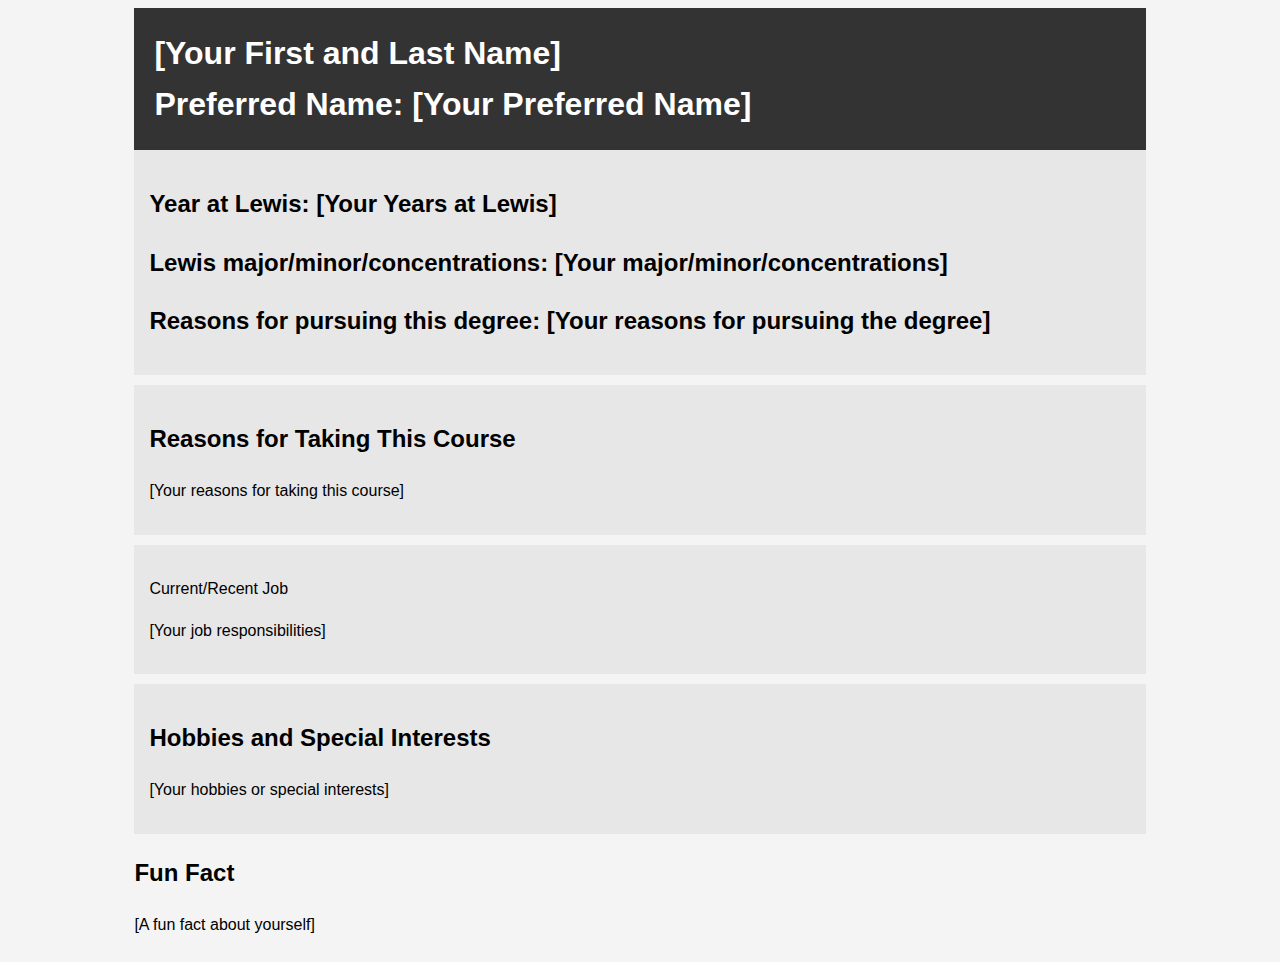
==== index.html @ d4a869ff "Initial commit" ====
<!DOCTYPE html>
<html>
<head>
    <title>About Me</title>
    <style>
        body {
            font-family: Arial, sans-serif;
            background-color: #f4f4f4;
            line-height: 1.6;
        }
        .container {
            width: 80%;
            margin: auto;
            overflow: hidden;
        }
        .main-info {
            background: #333;
            color: #fff;
            padding: 20px;
        }
        .main-info h1 {
            margin: 0;
        }
        .hobbies, .lewis, .course, .job {
            background: #e7e7e7;
            padding: 15px;
            margin-bottom: 10px;
        }
    </style>
</head>
<body>
    <div class="container">
        <header class="main-info">
            <h1>[Your First and Last Name]</h1>
            <h1>Preferred Name: [Your Preferred Name]</h1>
        </header>

        <section class="lewis">
			<h2>Year at Lewis: [Your Years at Lewis]</h2>
			<h2>Lewis major/minor/concentrations: [Your major/minor/concentrations]</h2>
			<h2>Reasons for pursuing this degree: [Your reasons for pursuing the degree]</h2>
        </section>

		<section class="course">
            <h2>Reasons for Taking This Course</h2>
            <p>[Your reasons for taking this course]</p>
        </section>

		<section class="job">
            <p>Current/Recent Job</p>
			<p>[Your job responsibilities]</p>
        </section>		

        <section class="hobbies">
            <h2>Hobbies and Special Interests</h2>
            <p>[Your hobbies or special interests]</p>
        </section>

        <section class="fun-fact">
            <h2>Fun Fact</h2>
            <p>[A fun fact about yourself]</p>
        </section>
    </div>
</body>
</html>
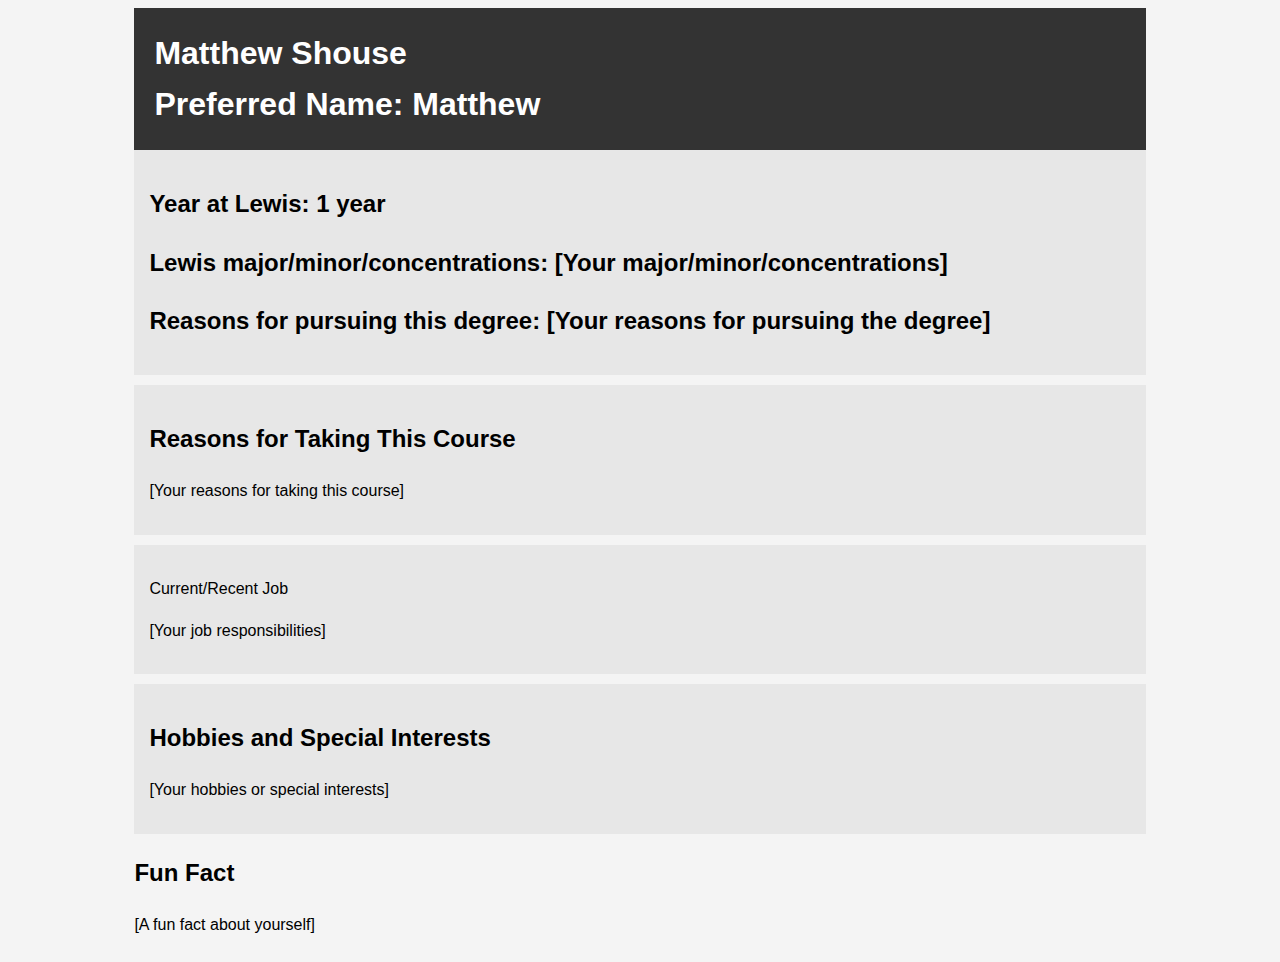
==== commit 8f143dce: "Update index.html updated name." ====
--- a/index.html
+++ b/index.html
@@ -31,12 +31,12 @@
 <body>
     <div class="container">
         <header class="main-info">
-            <h1>[Your First and Last Name]</h1>
-            <h1>Preferred Name: [Your Preferred Name]</h1>
+            <h1>Matthew Shouse</h1>
+            <h1>Preferred Name: Matthew</h1>
         </header>
 
         <section class="lewis">
-			<h2>Year at Lewis: [Your Years at Lewis]</h2>
+			<h2>Year at Lewis: 1 year</h2>
 			<h2>Lewis major/minor/concentrations: [Your major/minor/concentrations]</h2>
 			<h2>Reasons for pursuing this degree: [Your reasons for pursuing the degree]</h2>
         </section>
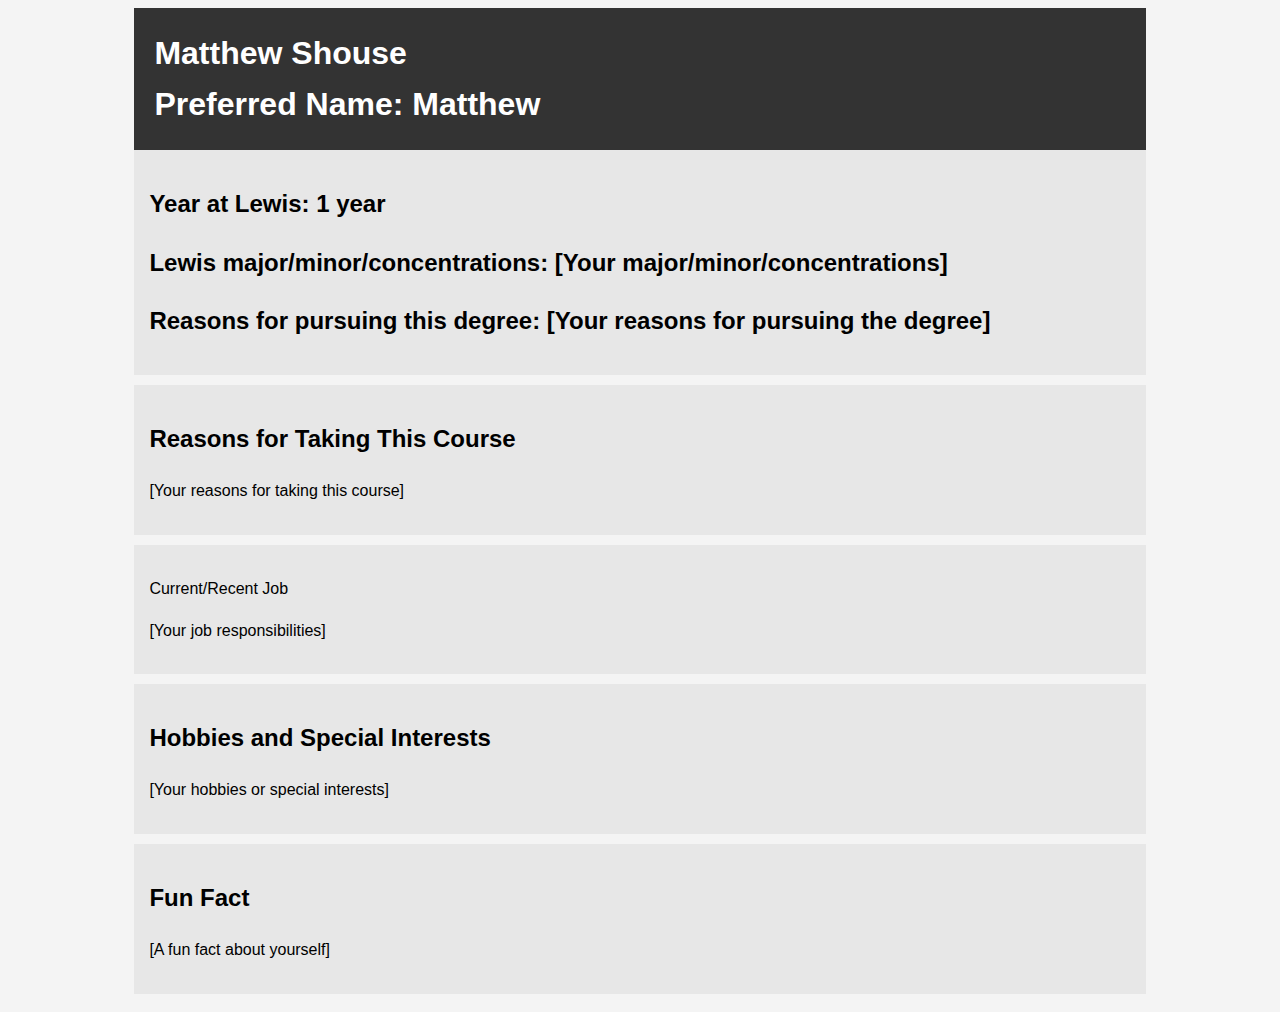
==== commit b0c216ff: "Update index.html fixed styling." ====
--- a/index.html
+++ b/index.html
@@ -21,7 +21,7 @@
         .main-info h1 {
             margin: 0;
         }
-        .hobbies, .lewis, .course, .job {
+        .hobbies, .lewis, .course, .job, .fun-fact {
             background: #e7e7e7;
             padding: 15px;
             margin-bottom: 10px;
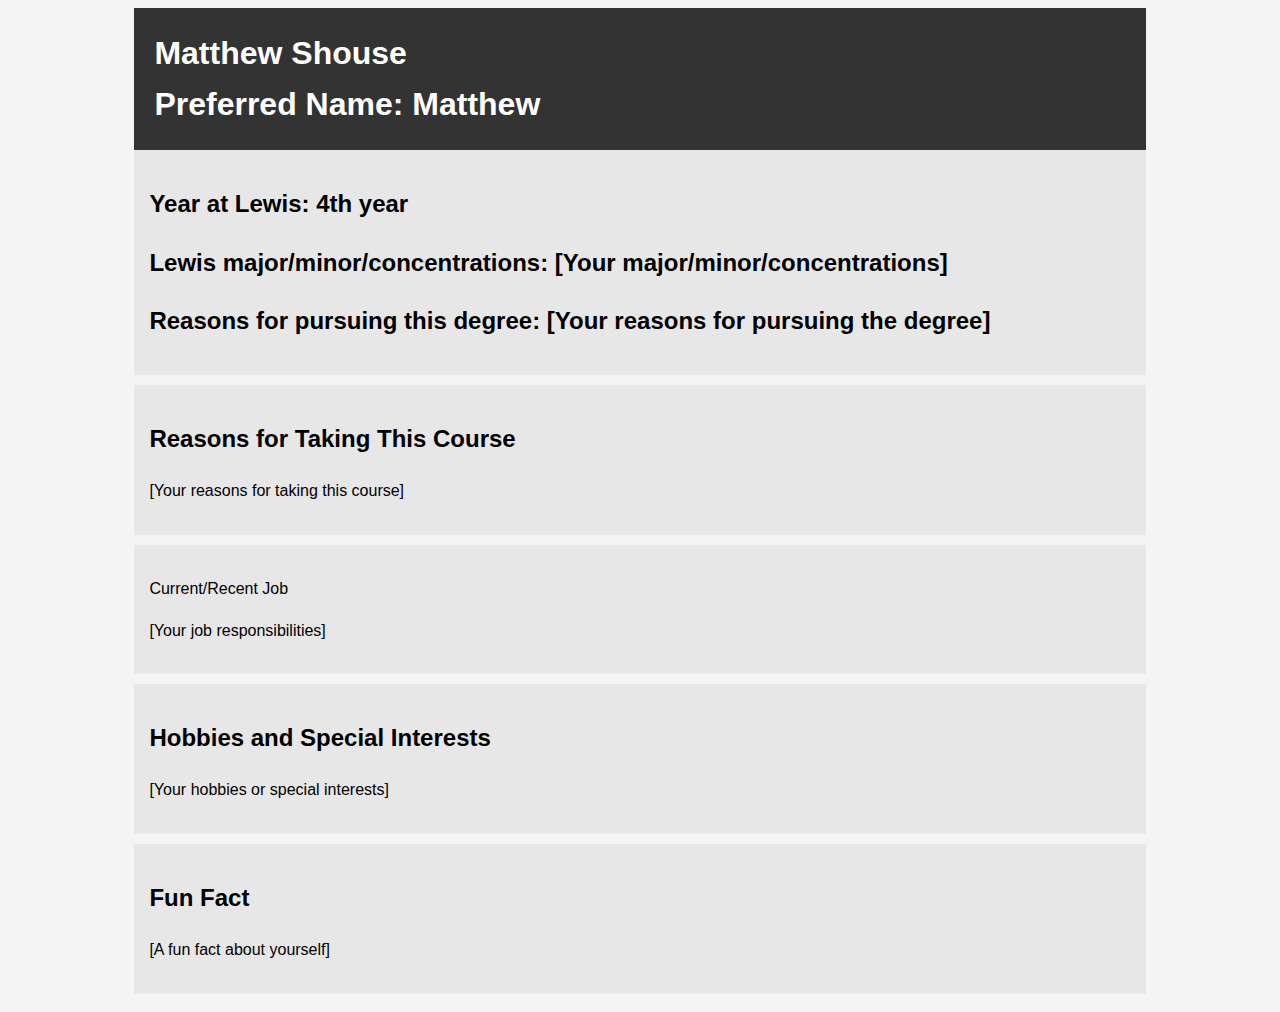
==== commit 99108040: "Update index.html fixed year." ====
--- a/index.html
+++ b/index.html
@@ -36,7 +36,7 @@
         </header>
 
         <section class="lewis">
-			<h2>Year at Lewis: 1 year</h2>
+			<h2>Year at Lewis: 4th year</h2>
 			<h2>Lewis major/minor/concentrations: [Your major/minor/concentrations]</h2>
 			<h2>Reasons for pursuing this degree: [Your reasons for pursuing the degree]</h2>
         </section>
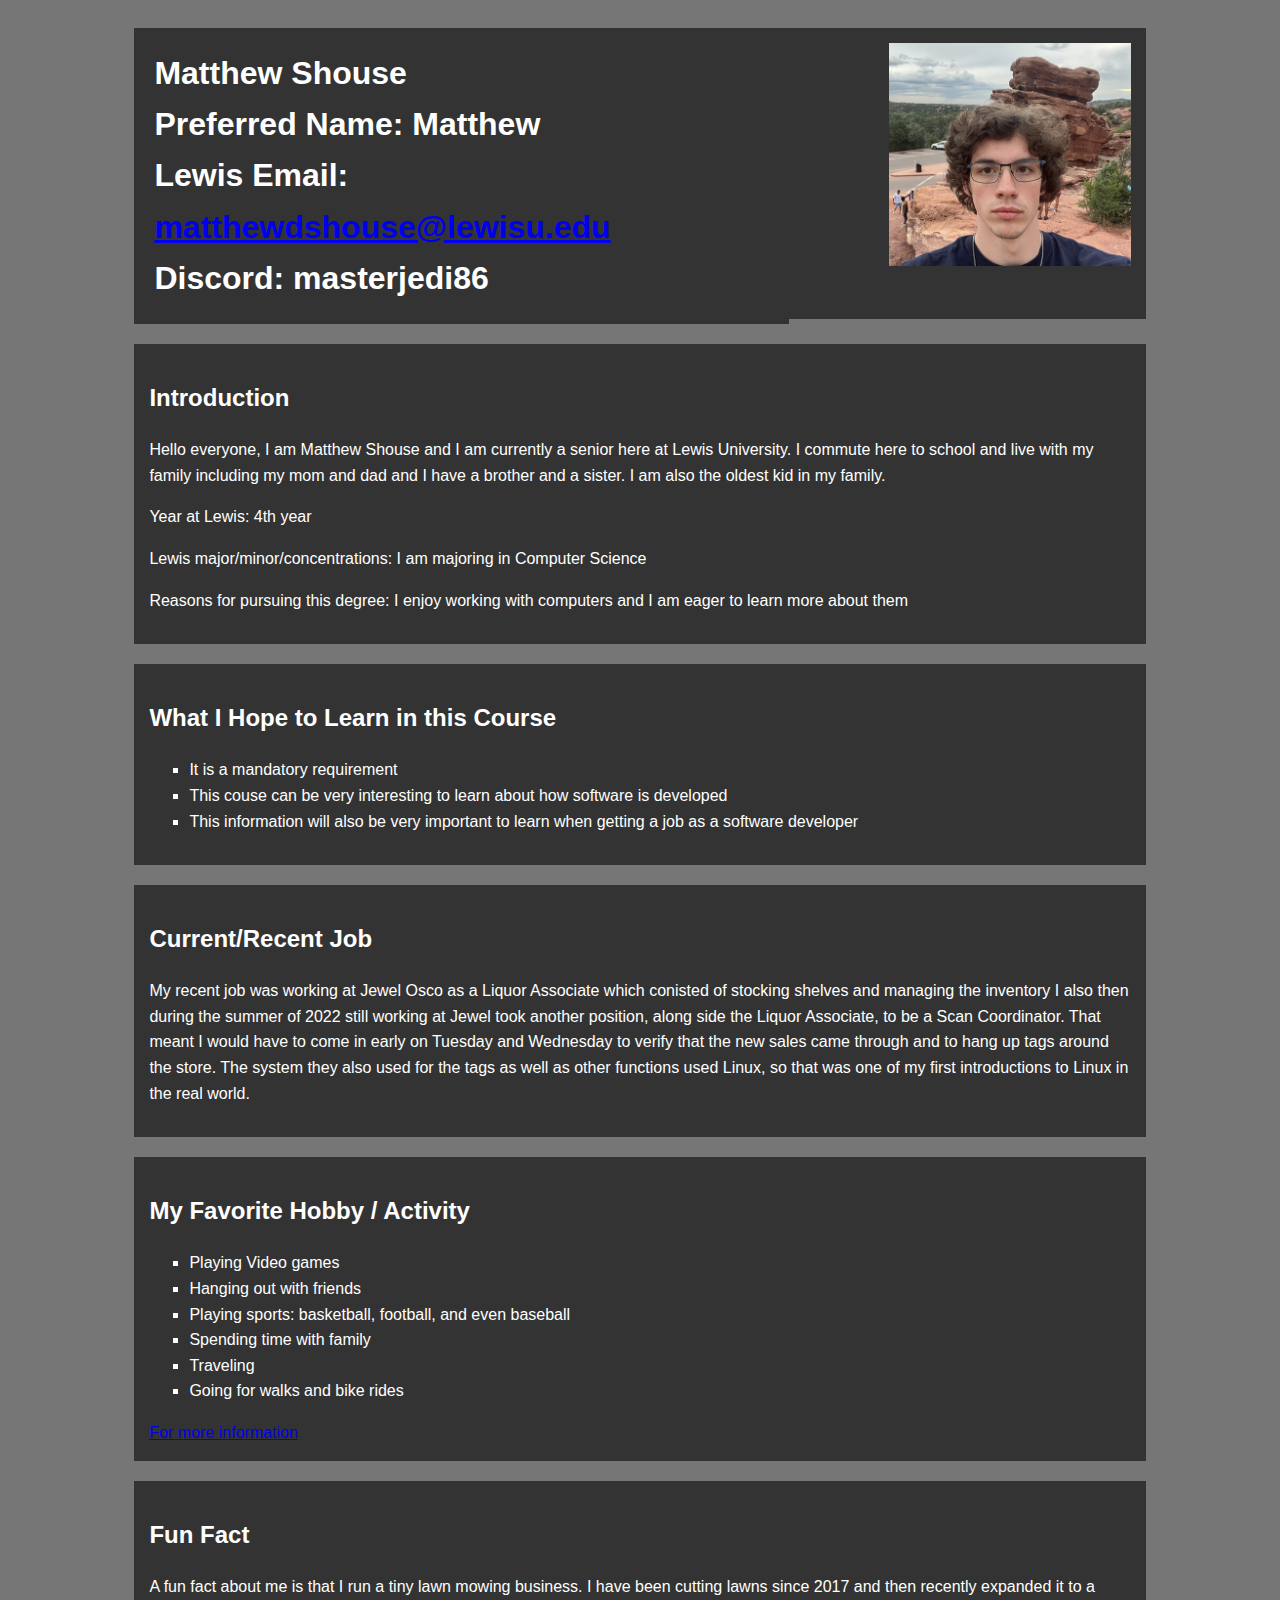
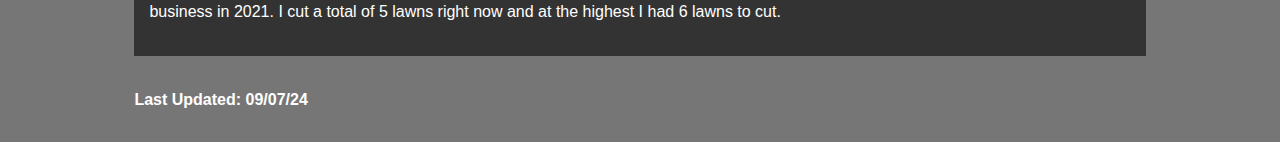
==== commit 4b0b39d5: "Discussion 1 Getting to know each other Shouse" ====
--- a/index.html
+++ b/index.html
@@ -1,65 +1,135 @@
 <!DOCTYPE html>
 <html>
-<head>
-    <title>About Me</title>
-    <style>
-        body {
-            font-family: Arial, sans-serif;
-            background-color: #f4f4f4;
-            line-height: 1.6;
-        }
-        .container {
-            width: 80%;
-            margin: auto;
-            overflow: hidden;
-        }
-        .main-info {
-            background: #333;
-            color: #fff;
-            padding: 20px;
-        }
-        .main-info h1 {
-            margin: 0;
-        }
-        .hobbies, .lewis, .course, .job, .fun-fact {
-            background: #e7e7e7;
-            padding: 15px;
-            margin-bottom: 10px;
-        }
-    </style>
-</head>
-<body>
-    <div class="container">
-        <header class="main-info">
-            <h1>Matthew Shouse</h1>
-            <h1>Preferred Name: Matthew</h1>
-        </header>
+    <head>
+        <title>About Me</title>
+        <meta charset="UTF-8">
+        <link rel="stylesheet" href="styles.css">
+    </head>
+    <body>
+        <div class="container-main-info"> 
+            <div class="main-info-text">
+                <header class="main-info">
+                    <h1>Matthew Shouse</h1>
+                    <h1>Preferred Name: Matthew</h1>
+                    <h1>Lewis Email: <a href="mailto:matthewdshouse@lewisu.edu">matthewdshouse@lewisu.edu</a></h1>
+                    <h1>Discord: masterjedi86</h1>
+                </header>
+            </div>
+            <div class="image">
+                <img src="garden_of_gods_selfie_resized.png" alt="me (Matthew Shouse) at the Garden of the gods in Colorado." width="242px">
+            </div>
+        </div>
 
-        <section class="lewis">
-			<h2>Year at Lewis: 4th year</h2>
-			<h2>Lewis major/minor/concentrations: [Your major/minor/concentrations]</h2>
-			<h2>Reasons for pursuing this degree: [Your reasons for pursuing the degree]</h2>
-        </section>
+        <div class="container"> 
+            <section class="lewis">
+                <h2>Introduction</h2>
+                <p>Hello everyone, I am Matthew Shouse and I am currently a senior here at Lewis University.  I commute here to school and 
+                    live with my family including my mom and dad and I have a brother and a sister.  I am also the oldest kid in my family.  
+                </p>
+                <p>Year at Lewis: 4th year</p>
+                <p>Lewis major/minor/concentrations: I am majoring in Computer Science</p>
+                <p>Reasons for pursuing this degree: I enjoy working with computers and I am eager to learn more about them</p>
+            </section>
+        </div>
 
-		<section class="course">
-            <h2>Reasons for Taking This Course</h2>
-            <p>[Your reasons for taking this course]</p>
-        </section>
+        <div class="container"> 
+            <section class="course">
+                <h2>What I Hope to Learn in this Course</h2>
+                <ul style="list-style-type: square;">
+                    <li>It is a mandatory requirement</li>
+                    <li>This couse can be very interesting to learn about how software is developed</li>
+                    <li>This information will also be very important to learn when getting a job as a software developer</li>
+                </ul>
+            </section>
+        </div>
 
-		<section class="job">
-            <p>Current/Recent Job</p>
-			<p>[Your job responsibilities]</p>
-        </section>		
+        <div class="container"> 
+            <section class="job">
+                <h2>Current/Recent Job</h2>
+                <p>My recent job was working at Jewel Osco as a Liquor Associate which conisted of stocking shelves and managing the inventory
+                    I also then during the summer of 2022 still working at Jewel took another position, along side the Liquor Associate, to
+                    be a Scan Coordinator.  That meant I would have to come in early on Tuesday and Wednesday to verify that the new sales
+                    came through and to hang up tags around the store.  The system they also used for the tags as well as other functions used
+                    Linux, so that was one of my first introductions to Linux in the real world.   
+                </p>
+            </section>	
+        </div>
 
-        <section class="hobbies">
-            <h2>Hobbies and Special Interests</h2>
-            <p>[Your hobbies or special interests]</p>
-        </section>
+        <div class="container">
+            <section class="hobbies">
+                <h2>My Favorite Hobby / Activity</h2>
+                <ul style="list-style-type: square;">
+                    <li>Playing Video games</li>
+                    <li>Hanging out with friends</li>
+                    <li>Playing sports: basketball, football, and even baseball</li>
+                    <li>Spending time with family</li>
+                    <li>Traveling</li>
+                    <li>Going for walks and bike rides</li>
+                </ul>
+                <a href="hobbies_and_activities.html" target="_blank">For more information</a>
+            </section>
+        </div>
 
-        <section class="fun-fact">
-            <h2>Fun Fact</h2>
-            <p>[A fun fact about yourself]</p>
-        </section>
-    </div>
-</body>
+        <div class="container">
+            <section class="fun-fact">
+                <h2>Fun Fact</h2>
+                <p>A fun fact about me is that I run a tiny lawn mowing business.  I have been cutting lawns since 2017 and then recently
+                    expanded it to a business in 2021.  I cut a total of 5 lawns right now and at the highest I had 6 lawns to cut.
+                </p>
+            </section>
+        </div>
+
+        <div class="container">
+            <div class="last-update">
+                <h4>Last Updated: 09/07/24</h4>
+            </div>
+        </div>
+
+        <!--
+            <header class="main-info">
+                <h1>Matthew Shouse</h1>
+                <h1>Preferred Name: Matthew</h1>
+                <h1>Lewis Email: <a href="mailto:matthewdshouse@lewisu.edu">matthewdshouse@lewisu.edu</a></h1>
+                <h1>Discord: masterjedi86</h1>
+            </header>
+        
+            <section class="lewis">
+                <h2>Year at Lewis: 4th year</h2>
+                <h2>Lewis major/minor/concentrations: I am majoring in Computer Science</h2>
+                <h2>Reasons for pursuing this degree: I enjoy working with computers and I am eager to learn more about them</h2>
+            </section>
+
+            <section class="course">
+                <h2>Reasons for Taking This Course</h2>
+                <p>My reason for taking this course is that it is mostly manditory.  However, it can be very interesting and important to 
+                    learn about this information</p>
+            </section>
+
+            <section class="job">
+                <h2>Current/Recent Job</h2>
+                <p>My recent job was working at Jewel Osco as a Liquor Associate which conisted of stocking shelves and managing the inventory
+                    I also then during the summer of 2022 still working at Jewel took another position, along side the Liquor Associate, to
+                    be a Scan Coordinator.  That meant I would have to come in early on Tuesday and Wednesday to verify that the new sales
+                    came through and to hang up tags around the store.  The system they also used for the tags as well as other functions used
+                    Linux, so that was one of my first introductions to Linux in the real world.   
+                </p>
+            </section>		
+
+            <section class="hobbies">
+                <h2>Hobbies and Special Interests</h2>
+                <p>My hobbies and special interest are playing video games with friends, spending time with family, traveling, and going on 
+                    walks and bike rides.  I have a real special interest to see more of the world when I get older.  I want to travel around 
+                    to different countries and just take everything in and get to experience a completely different environment and world.  
+                    My top choice right now if I could go would be to Italy.
+                </p>
+            </section>
+
+            <section class="fun-fact">
+                <h2>Fun Fact</h2>
+                <p>[A fun fact about yourself]</p>
+            </section>
+        </div>
+
+        -->
+    </body>
 </html>
--- a/styles.css
+++ b/styles.css
@@ -0,0 +1,73 @@
+body {
+    font-family: Arial, sans-serif;
+    background-color: #777676;
+    line-height: 1.6;
+}
+.container {
+    width: 80%;
+    margin: auto;
+    overflow: hidden;
+     /*padding: 13px; */
+}
+
+.container-main-info {
+    width: 80%;
+    margin: auto;
+    display: flex;
+    justify-content: space-between;
+    padding-top: 10px;
+}
+
+.image {
+    flex: 1;
+    padding-left: 100px;
+    padding-right: 15px;
+    padding-top: 15px;
+    margin-top: 10px;
+    margin-bottom: 15px;
+    background-color: #333;
+}
+
+.main-info {
+    background: #333;
+    color: #fff;
+    padding: 20px;
+    margin-top: 10px;
+    margin-bottom: 10px;
+}
+.main-info h1 {
+    margin: 0;
+    text-align: left;
+}
+
+.last-update{
+    margin-top: 10px;
+    color: #fff;
+}
+
+.hobbies_and_activities_info{
+    background: #585656;
+    padding: 18px;
+    margin-top: 17px;
+    margin-left: 20px;
+    margin-right: 20px;
+    color: #fff;
+}
+
+.hobbies_and_activities_body{
+    font-family: Arial, sans-serif;
+    background-color: #585656;
+    line-height: 1.6;
+    margin-top: 17px;
+    margin-left: 20px;
+    margin-right: 20px;
+    justify-content: space-between;
+}
+
+.hobbies, .lewis, .course, .job, .fun-fact {
+    background: #333;
+    color: #fff;
+    padding: 15px;
+    margin-top: 10px;
+    margin-bottom: 10px;
+}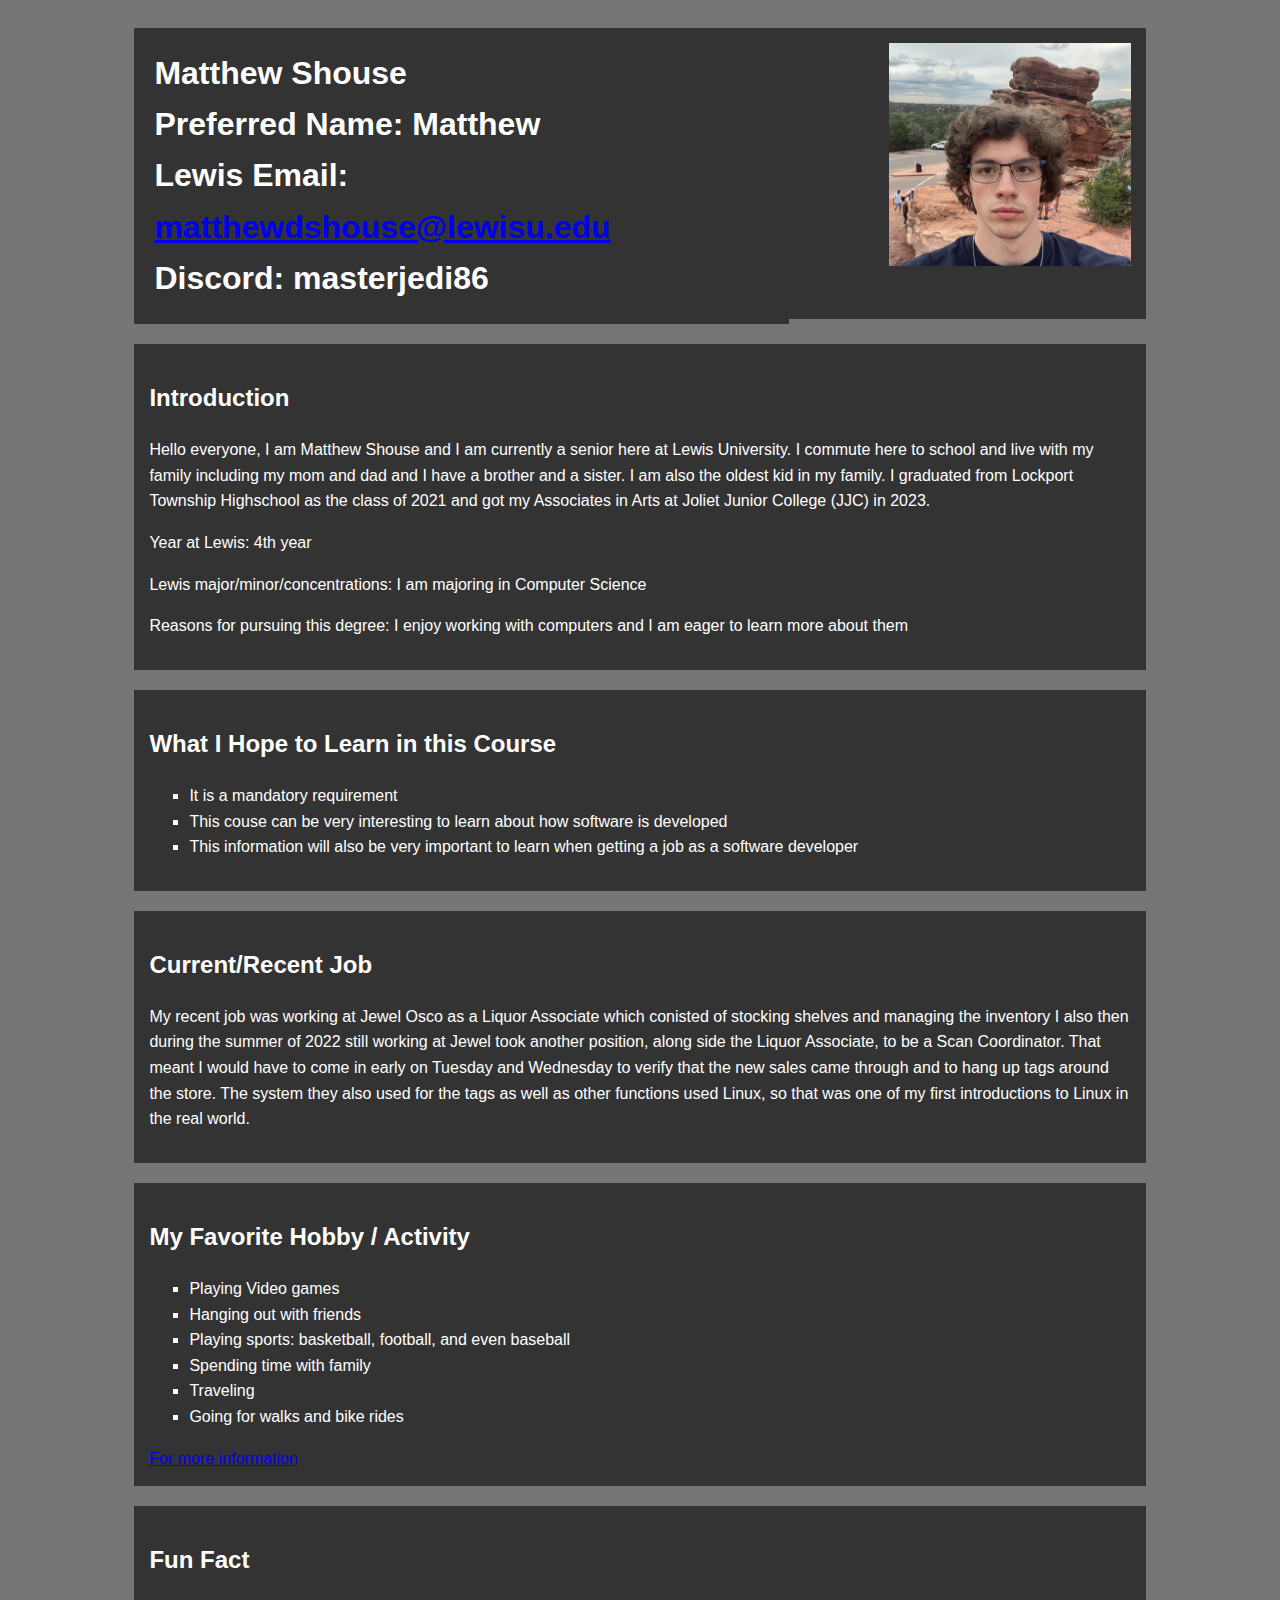
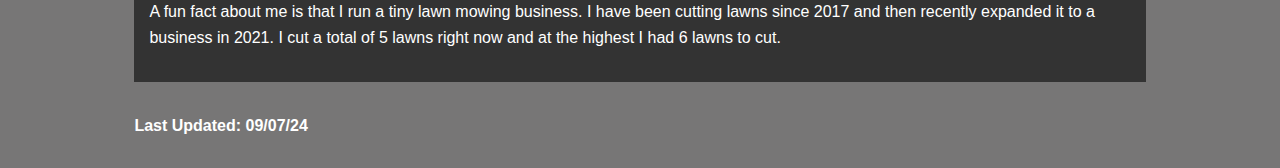
==== commit 79071733: "discussion 1 Getting to Know Each Other Shouse" ====
--- a/index.html
+++ b/index.html
@@ -25,6 +25,8 @@
                 <h2>Introduction</h2>
                 <p>Hello everyone, I am Matthew Shouse and I am currently a senior here at Lewis University.  I commute here to school and 
                     live with my family including my mom and dad and I have a brother and a sister.  I am also the oldest kid in my family.  
+                    I graduated from Lockport Township Highschool as the class of 2021 and got my Associates in Arts at Joliet Junior
+                    College (JJC) in 2023. 
                 </p>
                 <p>Year at Lewis: 4th year</p>
                 <p>Lewis major/minor/concentrations: I am majoring in Computer Science</p>
